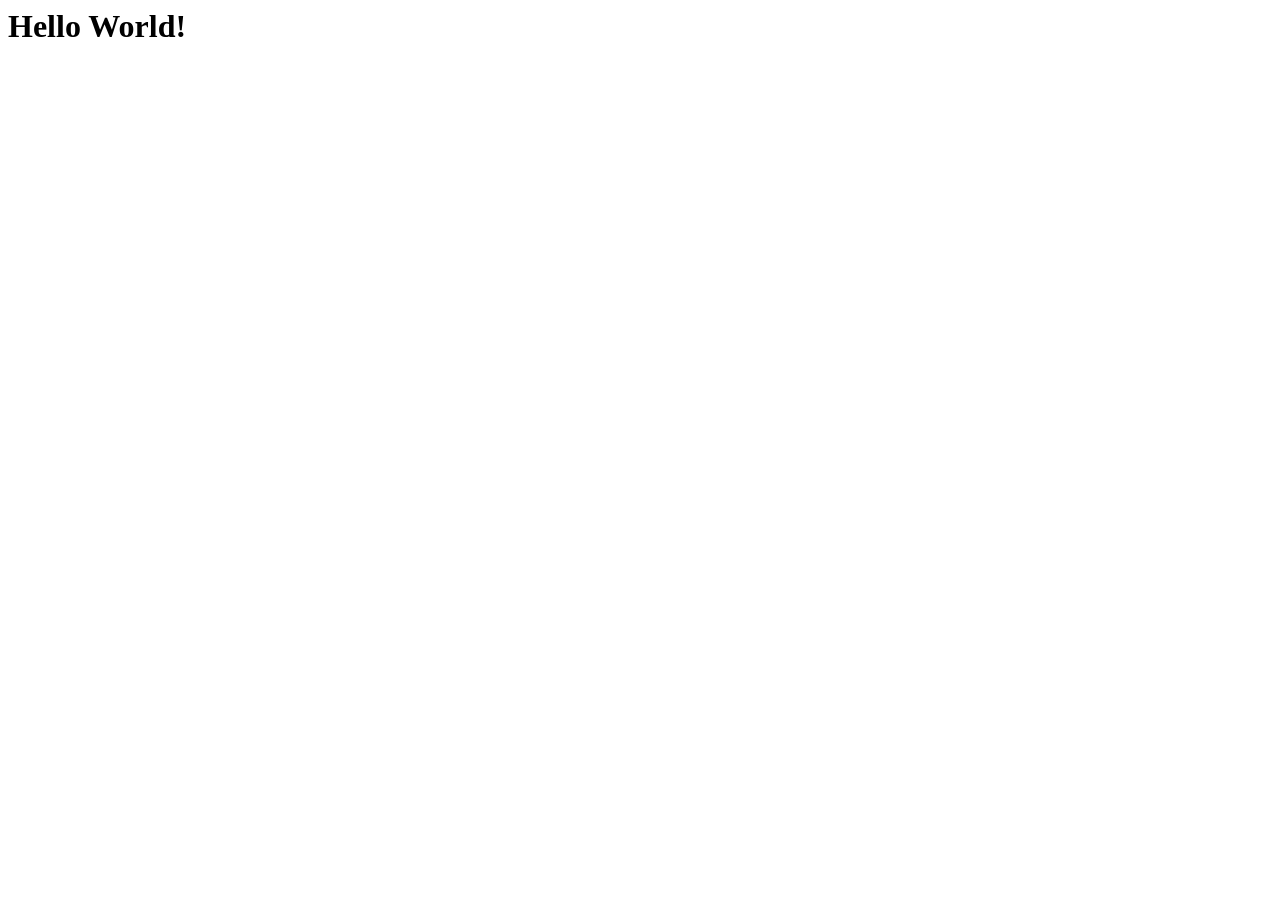
==== momonton/index.html @ bb414dcb "첫페이지 수정, 바닐라 JS챌린지 프로젝트 폴더 추가합니다." ====
<html lang="en">
<head>
    <meta charset="UTF-8">
    <meta http-equiv="X-UA-Compatible" content="IE=edge">
    <meta name="viewport" content="width=device-width, initial-scale=1.0">
    <title>Document</title>
</head>
<body>
    <h1>Hello World!</h1>
</body>
</html>
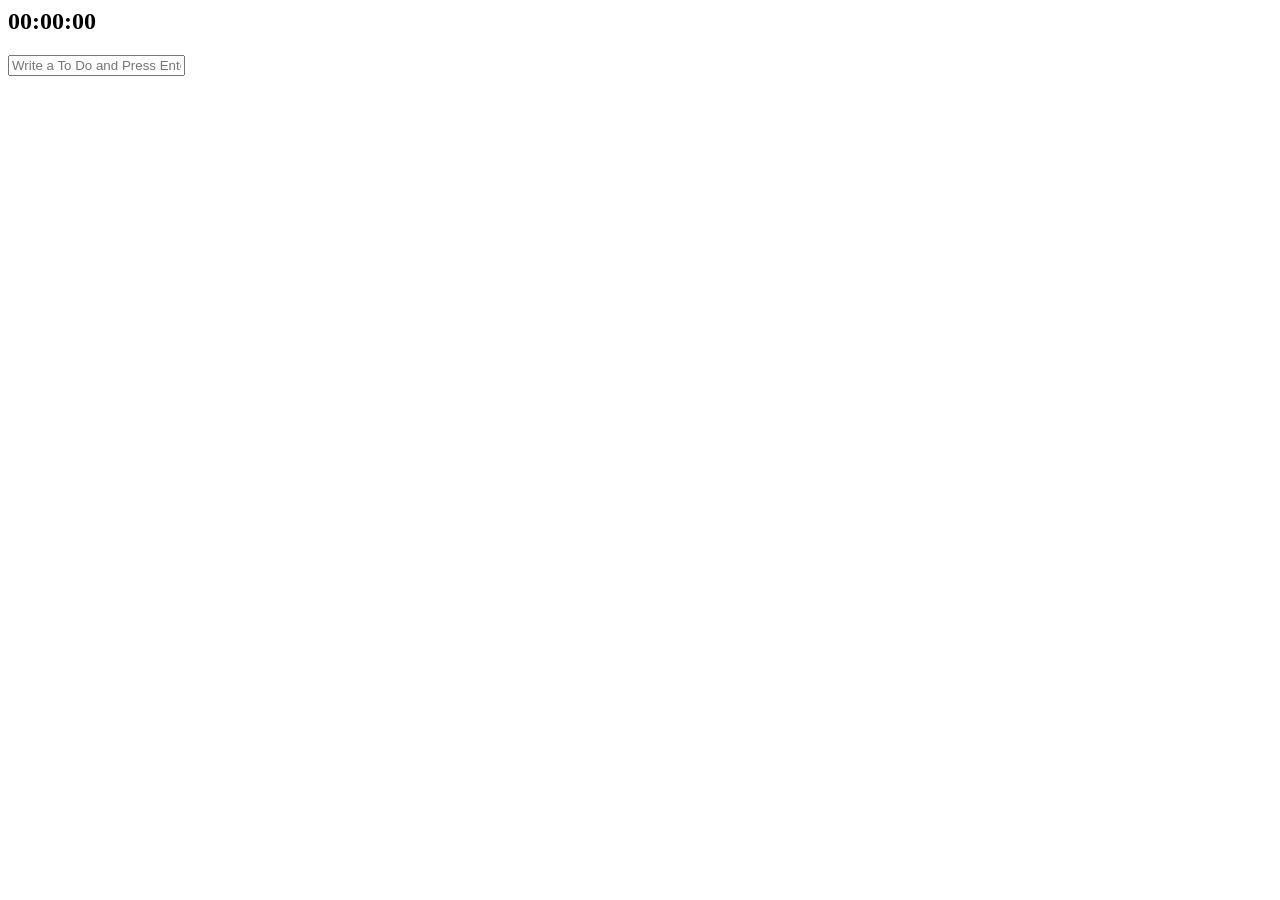
==== commit 97d91f28: "momonton - todo-list form 만들고 폴더 정리합니다." ====
--- a/momonton/index.html
+++ b/momonton/index.html
@@ -6,6 +6,11 @@
     <title>Document</title>
 </head>
 <body>
-    <h1>Hello World!</h1>
+    <h2 id="clock">00:00:00</h2>
+    <form id="todo-form">
+        <input type="text" placeholder="Write a To Do and Press Enter" required />
+    </form>
+    <ul id="todo-list"></ul>
+    <script src="js/todo.js"></script>
 </body>
 </html>
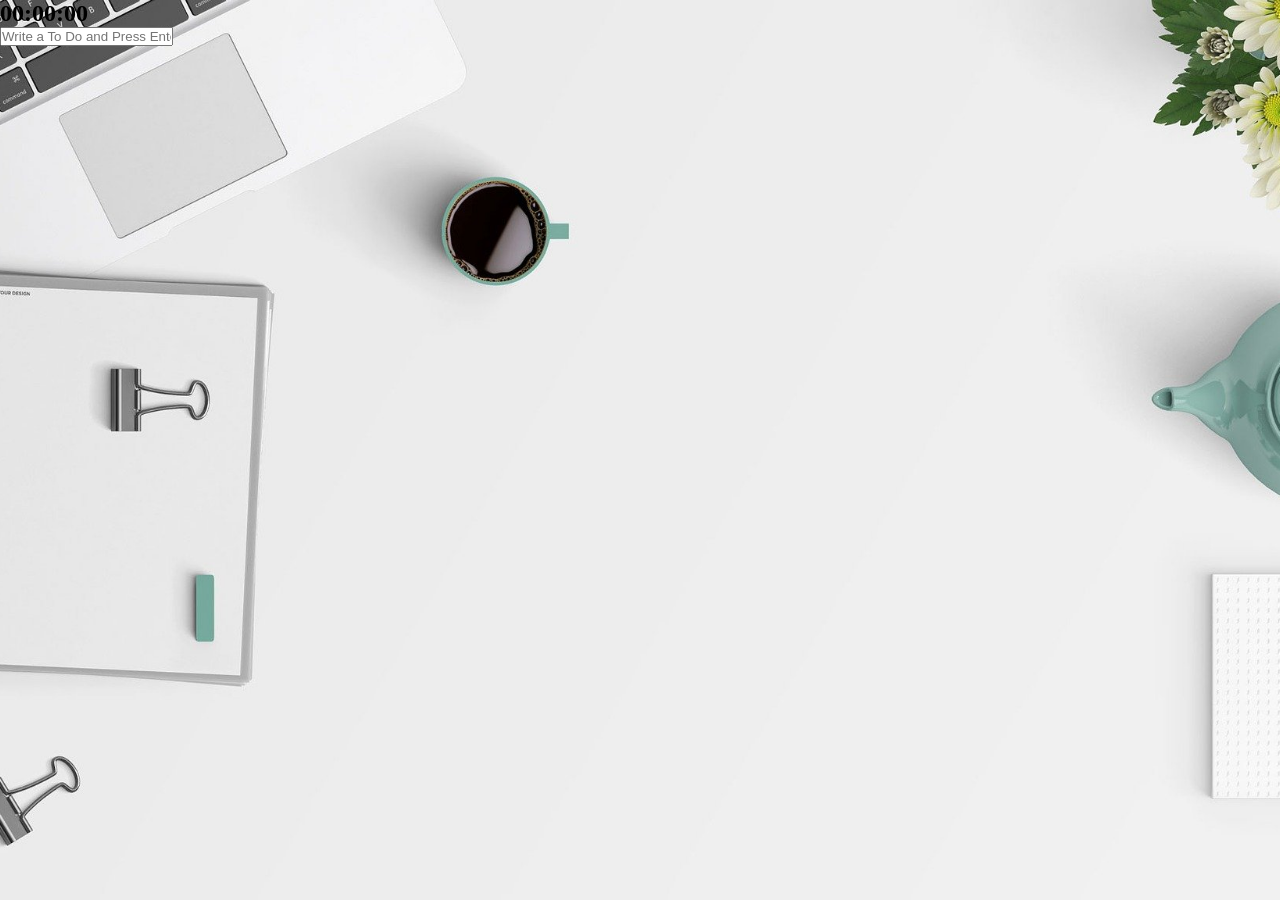
==== commit 83d37b47: "img 업로드, 랜덤 background 기능을 추가합니다." ====
--- a/momonton/index.html
+++ b/momonton/index.html
@@ -4,6 +4,7 @@
     <meta http-equiv="X-UA-Compatible" content="IE=edge">
     <meta name="viewport" content="width=device-width, initial-scale=1.0">
     <title>Document</title>
+    <link rel="stylesheet" href="css/style.css">
 </head>
 <body>
     <h2 id="clock">00:00:00</h2>
@@ -12,5 +13,6 @@
     </form>
     <ul id="todo-list"></ul>
     <script src="js/todo.js"></script>
+    <script src="js/background.js"></script>
 </body>
 </html>
--- a/momonton/css/style.css
+++ b/momonton/css/style.css
@@ -0,0 +1,23 @@
+@charset "UTF-8";
+
+/* reset css */
+* {
+    margin: 0px;
+    padding: 0px;
+}
+
+ul, ol {
+    list-style: none;
+}
+
+a {
+    text-decoration: none
+}
+
+/* background img */
+body {
+    background-repeat: no-repeat;
+    background-attachment: fixed;
+    background-position: center;
+    background-size: cover;
+}
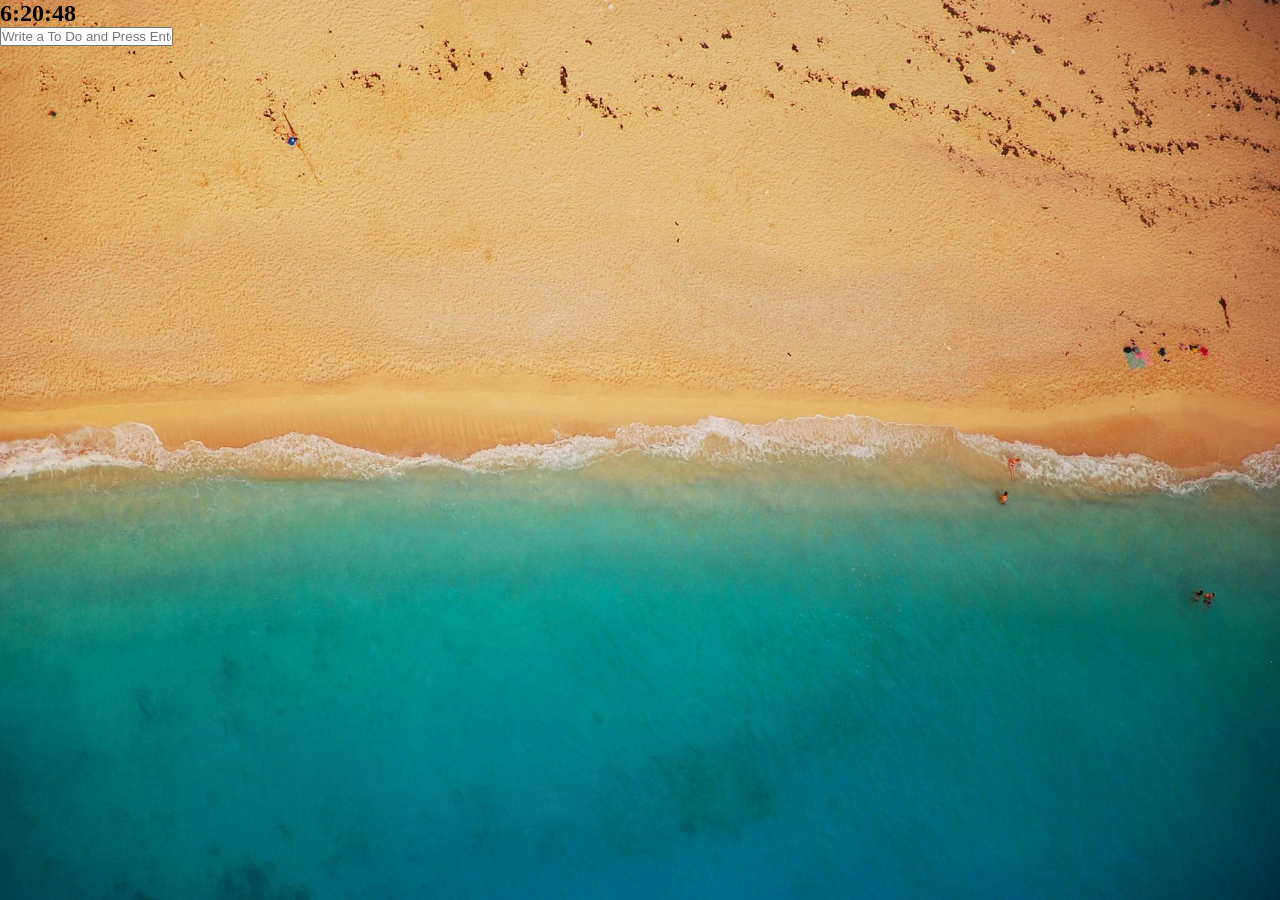
==== commit 327129e5: "todo 리스트 삭제 및 로컬스토리지 저장 기능 추가, 현재시각 기능 추가합니다." ====
--- a/momonton/index.html
+++ b/momonton/index.html
@@ -12,6 +12,7 @@
         <input type="text" placeholder="Write a To Do and Press Enter" required />
     </form>
     <ul id="todo-list"></ul>
+    <script src="js/clock.js"></script>
     <script src="js/todo.js"></script>
     <script src="js/background.js"></script>
 </body>
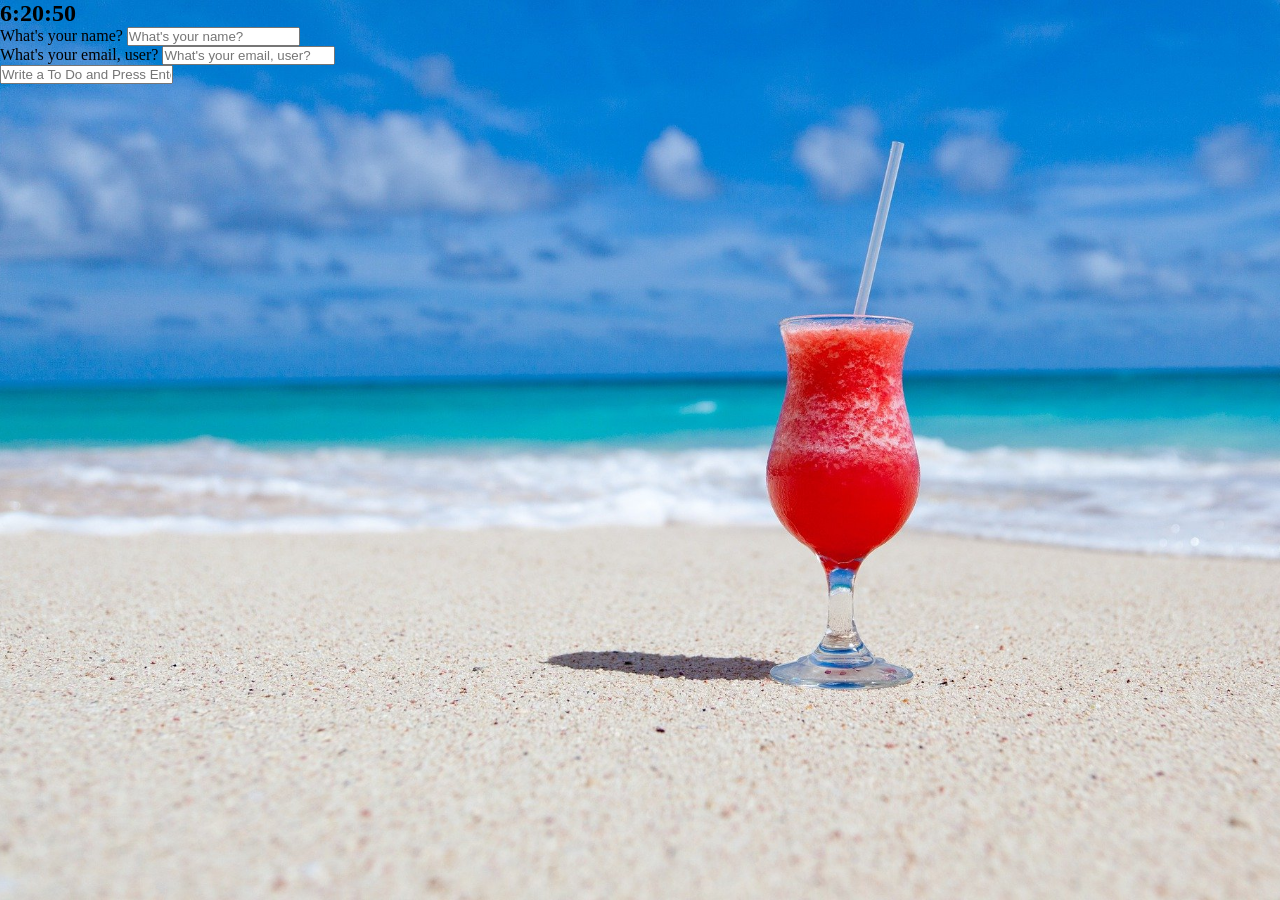
==== commit 4a3d02ec: "loginForm 기능 개발 진행중 업로드합니다." ====
--- a/momonton/index.html
+++ b/momonton/index.html
@@ -8,12 +8,23 @@
 </head>
 <body>
     <h2 id="clock">00:00:00</h2>
+    <div id="login-form">
+        <form id="name-form">
+            <label for="input-name">What's your name?</label>
+            <input id="input-name" type="text" placeholder="What's your name?" required/>
+        </form>
+        <form id="email-form">
+            <label for="input-email">What's your email, user?</label>
+            <input id="input-email" type="text" placeholder="What's your email, user?" required/>
+        </form>
+    </div>
     <form id="todo-form">
         <input type="text" placeholder="Write a To Do and Press Enter" required />
     </form>
     <ul id="todo-list"></ul>
     <script src="js/clock.js"></script>
+    <script src="js/login.js"></script>
+    <script src="js/background.js"></script>
     <script src="js/todo.js"></script>
-    <script src="js/background.js"></script>
 </body>
 </html>
--- a/momonton/css/style.css
+++ b/momonton/css/style.css
@@ -20,4 +20,8 @@
     background-attachment: fixed;
     background-position: center;
     background-size: cover;
+}
+
+.hidden{
+    display: none;
 }
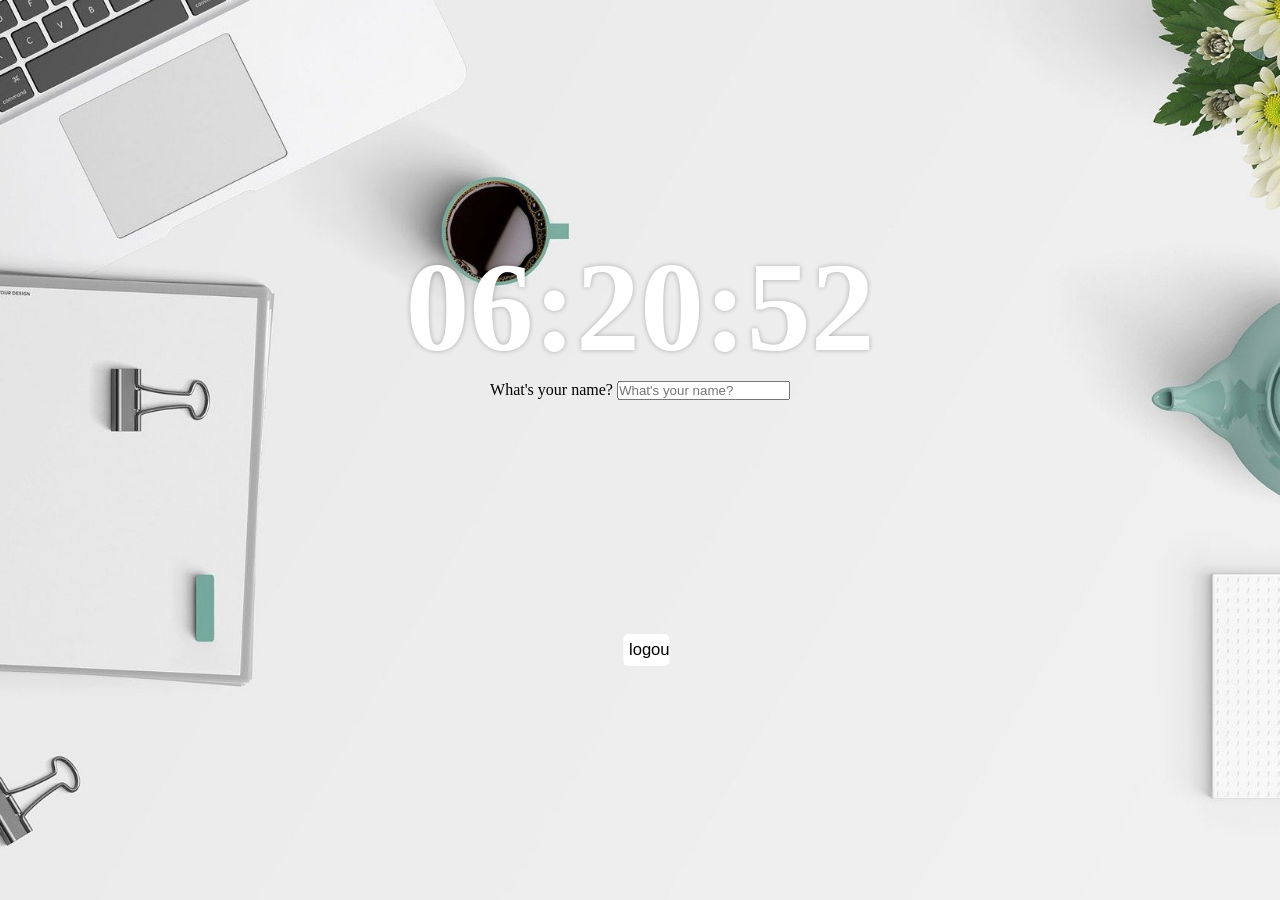
==== commit dda88d72: "style 추가 로그인기능 완성합니다." ====
--- a/momonton/index.html
+++ b/momonton/index.html
@@ -7,21 +7,26 @@
     <link rel="stylesheet" href="css/style.css">
 </head>
 <body>
-    <h2 id="clock">00:00:00</h2>
-    <div id="login-form">
-        <form id="name-form">
-            <label for="input-name">What's your name?</label>
-            <input id="input-name" type="text" placeholder="What's your name?" required/>
-        </form>
-        <form id="email-form">
-            <label for="input-email">What's your email, user?</label>
-            <input id="input-email" type="text" placeholder="What's your email, user?" required/>
-        </form>
+    <div class="hero-text">
+        <div class="grid-box">
+            <h1 id="clock">00:00:00</h1>
+            <form id="name-form">
+                <label for="input-name">What's your name?</label>
+                <input id="input-name" type="text" placeholder="What's your name?" required/>
+            </form>
+            <form id="email-form" class="hidden">
+                <label for="input-email">What's your email, user?</label>
+                <input id="input-email" type="text" placeholder="What's your email, user?" required/>
+            </form>
+            <form id="todo-form" class="hidden">
+                <input type="text" placeholder="Write a To Do and Press Enter" required />
+            </form>
+            <ul id="todo-list" class="hidden"></ul>
+            <form id="logout-form">
+                <input type="submit" value="logout"></input>
+            </form>
+        </div>
     </div>
-    <form id="todo-form">
-        <input type="text" placeholder="Write a To Do and Press Enter" required />
-    </form>
-    <ul id="todo-list"></ul>
     <script src="js/clock.js"></script>
     <script src="js/login.js"></script>
     <script src="js/background.js"></script>
--- a/momonton/css/style.css
+++ b/momonton/css/style.css
@@ -14,6 +14,16 @@
     text-decoration: none
 }
 
+button,input[type="submit"] {
+    background: white;
+    border: transparent;
+    border-radius: 5px;
+    padding: 6px;
+    font-size: 1.3vw;
+    margin-left: 1vw;
+    width: 10%;
+}
+
 /* background img */
 body {
     background-repeat: no-repeat;
@@ -24,4 +34,71 @@
 
 .hidden{
     display: none;
+}
+
+.hero-text {
+    text-align: center;
+    position: absolute;
+    top: 50%;
+    left: 50%;
+    transform: translate(-50%, -50%);
+}
+
+.grid-box {
+    display: grid;
+    height: 100vh;
+}
+
+h1#clock {
+    font-size: 10vw;
+    align-self: end;
+    color: white;
+    text-shadow: 0 0 5px #00000047;
+}
+
+#todo-form input {
+    background: transparent;
+    outline: transparent;
+    border: transparent;
+    padding: 1vw;
+    font-size: 3vw;
+    border-bottom: 1px solid black;
+    width: 45vw;
+    text-align: center;
+    color: white;
+    text-shadow: 0 0 5px #00000047;
+}
+
+#todo-form input::placeholder {
+    color: white;
+    text-shadow: 0 0 5px #00000047;
+}
+
+ul#todo-list {
+    max-height: 20vw;
+    color: white;
+    text-shadow: 0 0 5px #00000047;
+    font-size: 2vw;
+    overflow-y: scroll;
+    background: #0000001a;
+    padding: 1vw 0;
+}
+
+ul#todo-list::-webkit-scrollbar{
+    background-color: transparent;
+    width: 6px;    
+}
+
+ul#todo-list::-webkit-scrollbar-thumb {
+    background: white;
+}
+
+ul#todo-list li {
+    display: flex;
+    text-align: left;
+    padding: 10px 30px;
+}
+
+ul#todo-list li p {
+    width: 100%;
 }
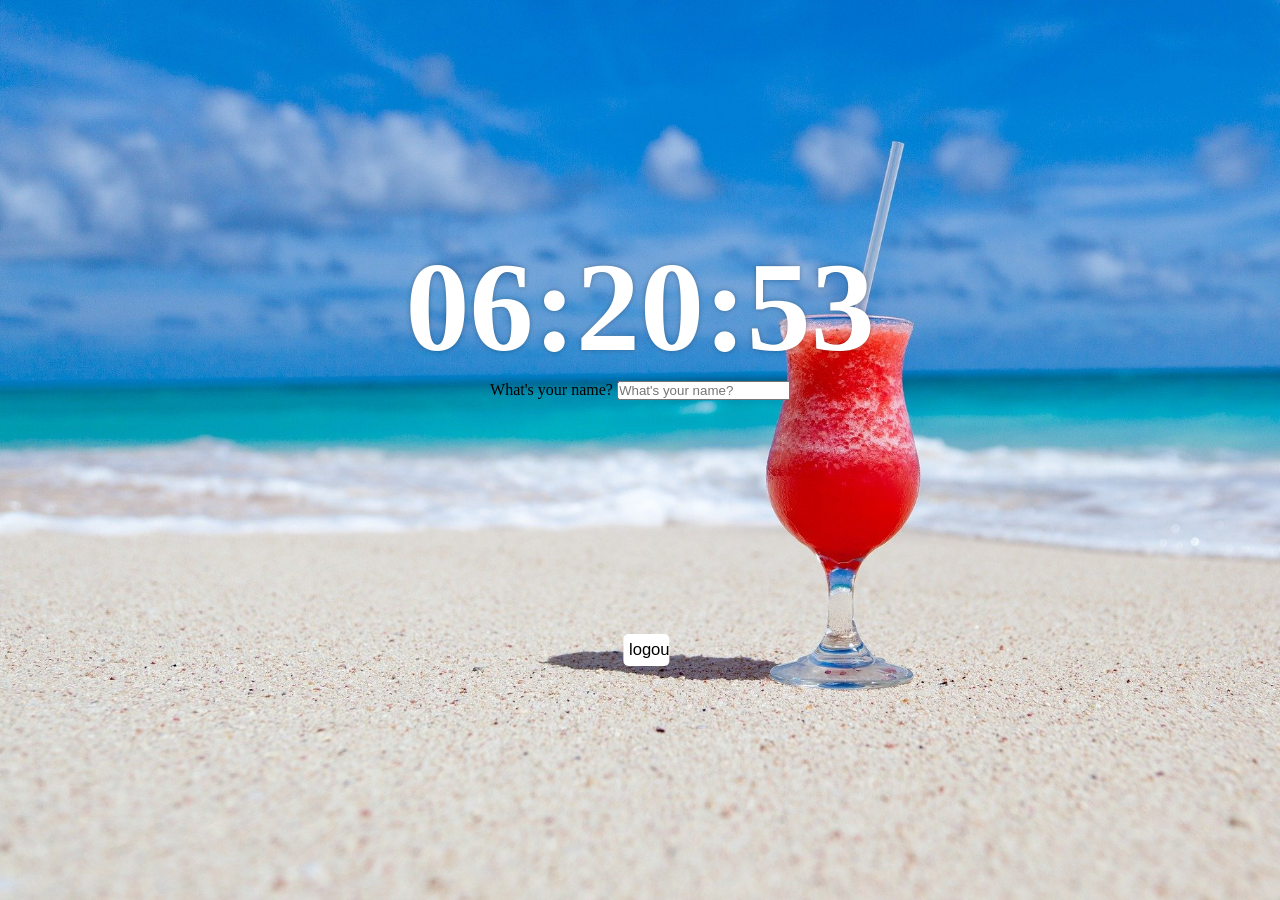
==== commit 852e943d: "날씨와 위치 네트워크 기능 추가했습니다." ====
--- a/momonton/index.html
+++ b/momonton/index.html
@@ -31,5 +31,6 @@
     <script src="js/login.js"></script>
     <script src="js/background.js"></script>
     <script src="js/todo.js"></script>
+    <script src="js/weather.js"></script>
 </body>
 </html>
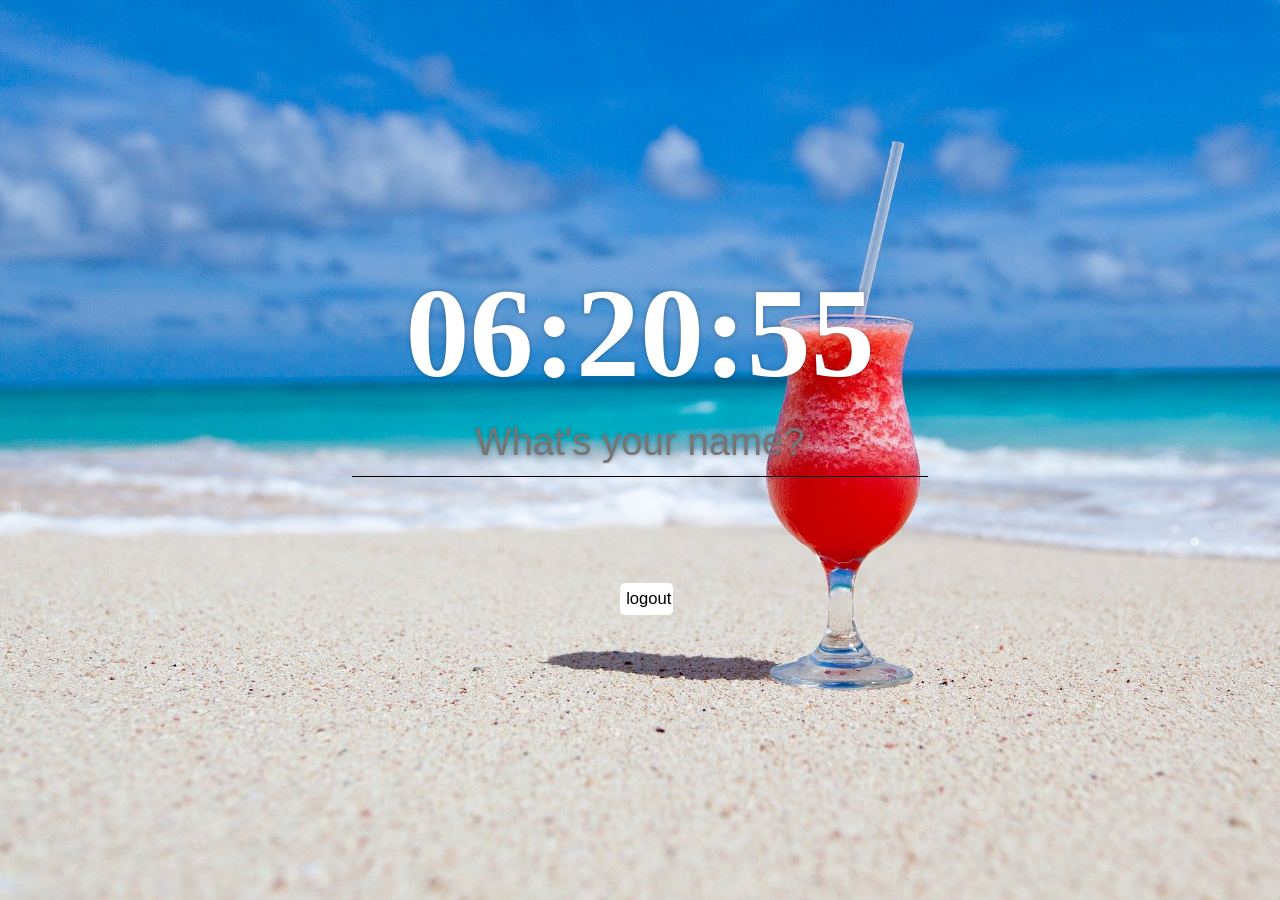
==== commit 7a8513e0: "style todo-list background 및 사이즈 수정합니다." ====
--- a/momonton/index.html
+++ b/momonton/index.html
@@ -11,11 +11,9 @@
         <div class="grid-box">
             <h1 id="clock">00:00:00</h1>
             <form id="name-form">
-                <label for="input-name">What's your name?</label>
                 <input id="input-name" type="text" placeholder="What's your name?" required/>
             </form>
             <form id="email-form" class="hidden">
-                <label for="input-email">What's your email, user?</label>
                 <input id="input-email" type="text" placeholder="What's your email, user?" required/>
             </form>
             <form id="todo-form" class="hidden">
--- a/momonton/css/style.css
+++ b/momonton/css/style.css
@@ -56,7 +56,7 @@
     text-shadow: 0 0 5px #00000047;
 }
 
-#todo-form input {
+#name-form input, #email-form input, #todo-form input {
     background: transparent;
     outline: transparent;
     border: transparent;
@@ -69,13 +69,14 @@
     text-shadow: 0 0 5px #00000047;
 }
 
+
 #todo-form input::placeholder {
     color: white;
     text-shadow: 0 0 5px #00000047;
 }
 
 ul#todo-list {
-    max-height: 20vw;
+    max-height: 15vw;
     color: white;
     text-shadow: 0 0 5px #00000047;
     font-size: 2vw;
@@ -101,4 +102,8 @@
 
 ul#todo-list li p {
     width: 100%;
+}
+
+form#logout-form {
+    padding: 2vw;
 }
